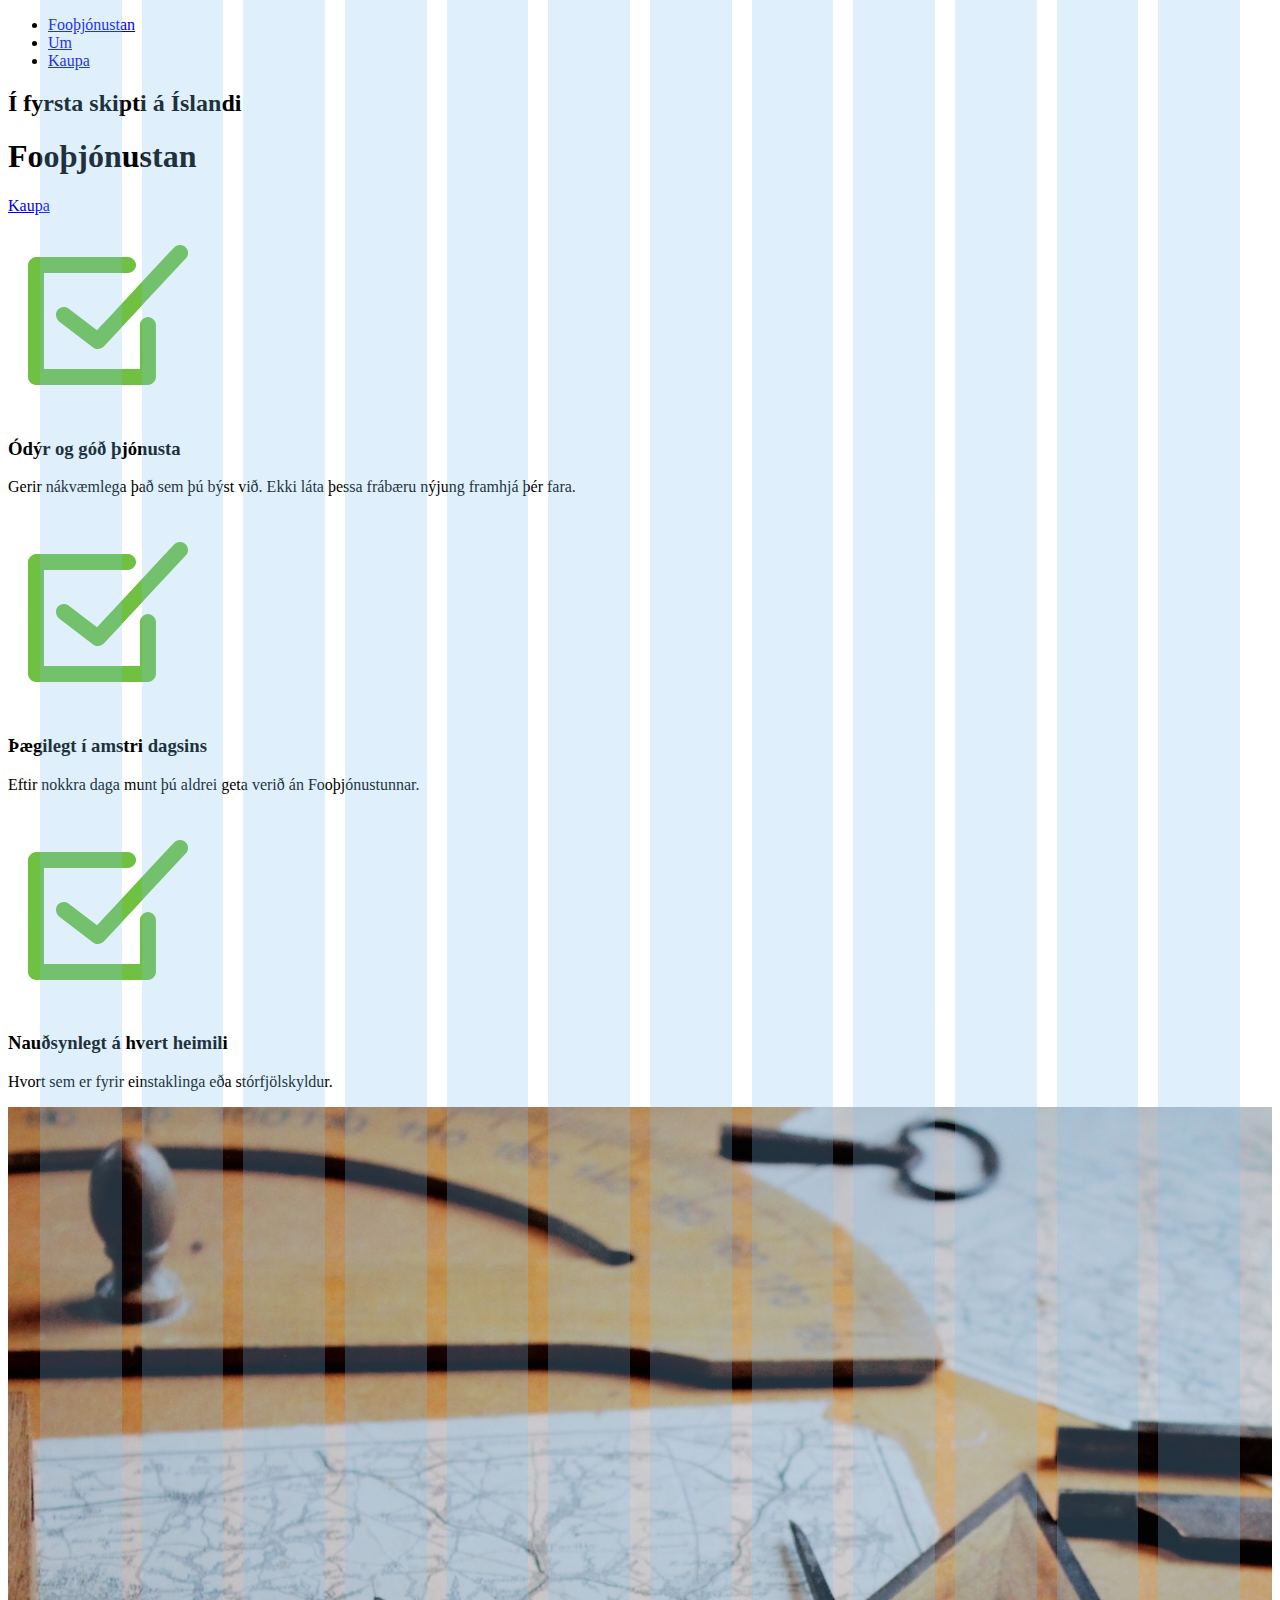
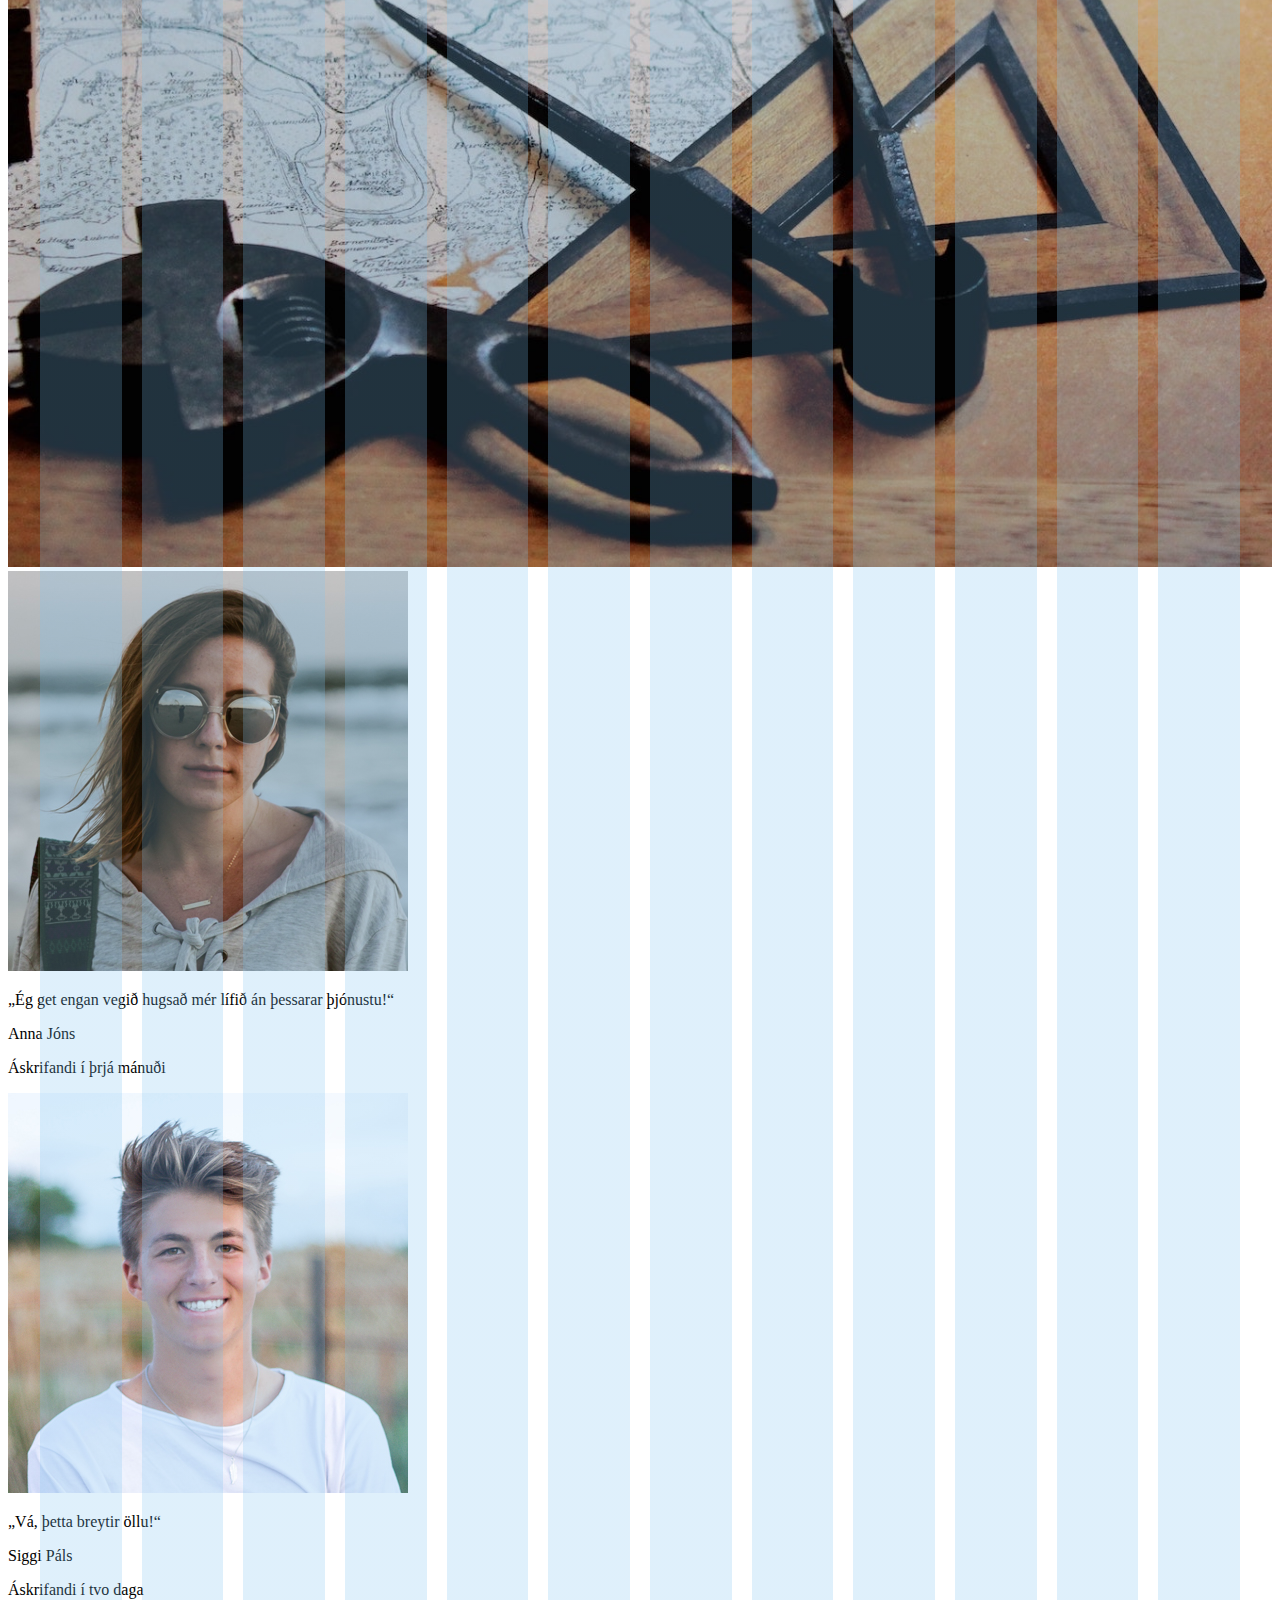
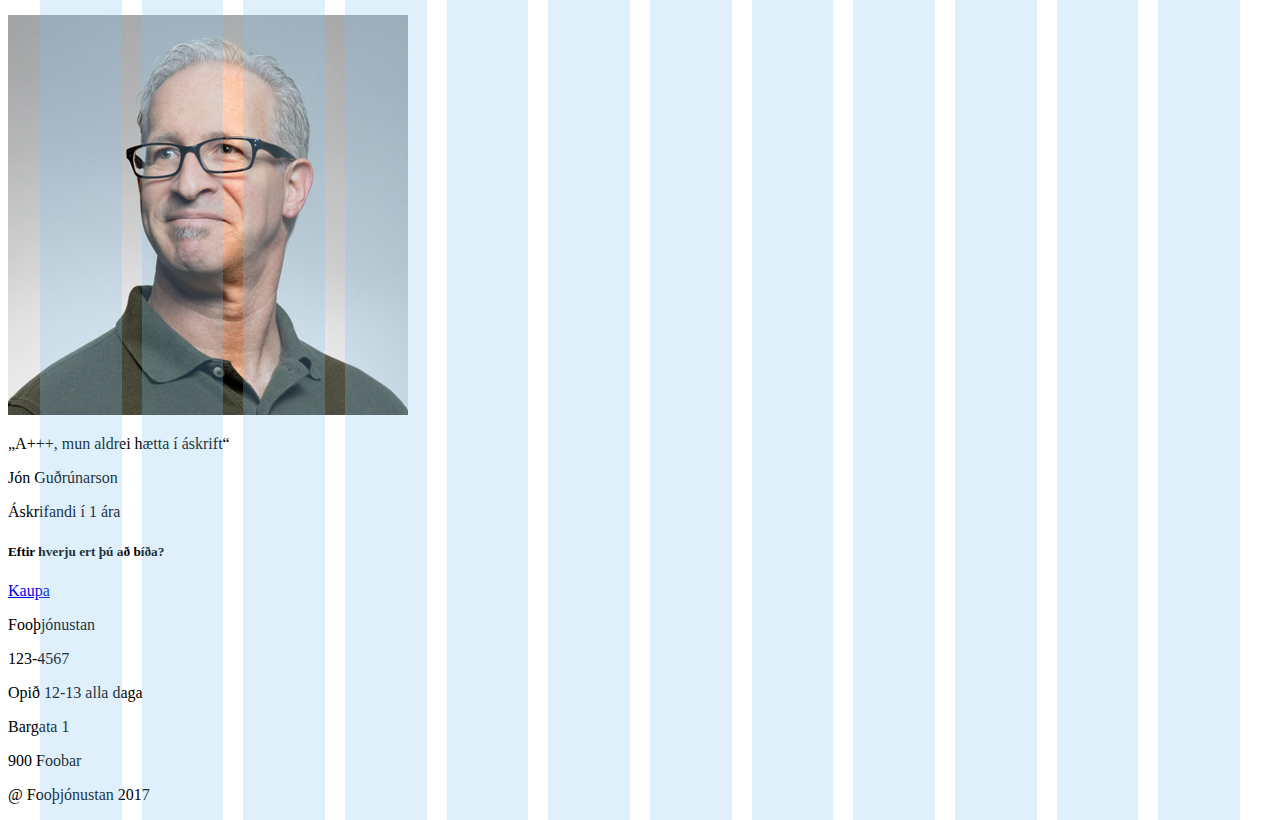
==== index.html @ 754c109f "Merge branch 'master' of https://github.com/weekend37/stort_verkefni1" ====
<!doctype html>
<html class="grid" lang="is">
  <head>
    <meta charset="utf-8">
    <meta name="viewport" content="width=device-width, initial-scale=1">
    <title>Stórt verkefni 1</title>
    <link href="https://fonts.googleapis.com/css?family=Open+Sans|Roboto+Slab:400,700" rel="stylesheet">
    <link rel="stylesheet" href="grid.css">
    <link rel="stylesheet" href="styles.css">
  </head>

  <body>
    <header class="header header--forsida">
      <div class="menu">
        <nav>
          <ul class="nav">
            <div class="left">
              <li>
                <a href="index.html" class="nav__link">Fooþjónustan</a>
              </li>
            </div>
            <div class="right">
              <li>
                <a href="um.html" class="anchor__valmynd">Um</a>
              </li>
              <li>
                <a href="kaupa.html" class="button button--valmynd">Kaupa</a>
              </li>
            </div>
          </ul>
        </nav>
      </div>
      <div class="mynd">
        <h2 class="heading heading--forsidatwo">Í fyrsta skipti á Íslandi</h2>
        <h1 class="heading heading--forsidaone">Fooþjónustan</h1>
        <a href="kaupa.html" class="button button--forsida">Kaupa</a>
      </div>
    </header>

    <main class="main">
      <div class="upprodun">
        <div class="commentakerfi">
          <div class="comment">
            <img src="check.svg" alt="image" class="img_check">
            <section class="review__forsida">
              <h3 class="heading heading--three">Ódýr og góð þjónusta</h3>
              <p class="text">
                Gerir nákvæmlega það sem þú býst við. Ekki láta þessa frábæru nýjung framhjá þér fara.
              </p>
            </section>
          </div>
          <div class="comment">
            <img src="check.svg" alt="image" class="img_check">
            <section class="review__forsida">
              <h3 class="heading heading--three">Þægilegt í amstri dagsins</h3>
              <p class="text">
                Eftir nokkra daga munt þú aldrei geta verið án Fooþjónustunnar.
              </p>
            </section>
          </div>
          <div class="comment">
            <img src="check.svg" alt="image" class="img_check">
            <section class="review__forsida">
              <h3 class="heading heading--three">Nauðsynlegt á hvert heimili</h3>
              <p class="text">
                Hvort sem er fyrir einstaklinga eða stórfjölskyldur.
              </p>
            </section>
          </div>
        </div>
        <div class="image">
          <img src="myndir/image.jpg" alt="image" width="100%" height="100%">
        </div>
      </div>
      <section>
        <div class="profile">
          <div class="notandi">
            <img src="myndir/profile1.jpg" alt="image" class="img_profile">
            <p class="heading heading--four">„Ég get engan vegið hugsað mér lífið án þessarar þjónustu!“</p>
            <div class="nafnid">
              <p class="nafn">Anna Jóns</p>
              <p class="askrifandi">Áskrifandi í þrjá mánuði</p>
            </div>
          </div>
          <div class="notandi">
            <img src="myndir/profile2.jpg" alt="image" class="img_profile">
            <p class="heading heading--four">„Vá, þetta breytir öllu!“</p>
            <div class="nafnid">
              <p class="nafn">Siggi Páls</p>
              <p class="askrifandi">Áskrifandi í tvo daga</p>
            </div>
          </div>
          <div class="notandi">
            <img src="myndir/profile3.jpg" alt="image" class="img_profile">
            <p class="heading heading--four">„A+++, mun aldrei hætta í áskrift“</p>
            <div class="nafnid">
              <p class="nafn">Jón Guðrúnarson</p>
              <p class="askrifandi">Áskrifandi í 1 ára</p>
            </div>
          </div>
        </div>
      </section>
      <section>
        <h5 class="heading heading--five">Eftir hverju ert þú að bíða?</h5>
        <a href="kaupa.html" class="button button--bida">Kaupa</a>
      </section>
    </main>
    <footer>
      <div class="footer">
        <div class="footerUpper">
          <div class="footerLeft">
            <p>Fooþjónustan</p>
            <p>123-4567</p>
          </div>
          <div class="footerRight">
            <p>Opið 12-13 alla daga</p>
            <p>Bargata 1</p>
            <p>900 Foobar</p>
          </div>
        </div>
        <div class="border"></div>
        <div class="footerUnder">
          <p>@ Fooþjónustan 2017</p>
        </div>
      </div>
    </footer>
  </body>
</html>
---- grid.css ----
/*
   https://css-tricks.com/building-css-grid-overlay/
   Skilgreining á grindinni okkar er fyrir neðan:
   12 dálker
   20px gutter
   1200px hámarksbreidd
*/
:root {
  --offset: 0;
  --max_width: 1200px;
  --columns: 12;
  --gutter: 20px;
  --color: hsla(204, 80%, 72%, 0.25);
  --repeating-width: calc(100% / var(--columns));
  --column-width: calc((100% / var(--columns)) - var(--gutter));
  --background-width: calc(100% + var(--gutter));
  --background-columns: repeating-linear-gradient(
    to right,
    var(--color),
    var(--color) var(--column-width),
    transparent var(--column-width),
    transparent var(--repeating-width)
  );
}

/* Styling */
html {
  position: relative;
}

html.grid::before {
  position: absolute;
  top: 0; right: 0; bottom: 0; left: 0;
  margin-right: auto;
  margin-left: auto;
  width: calc(100% - (2 * var(--offset)));
  max-width: var(--max_width);
  min-height: 100vh;
  content: '';
  background-image: var(--background-columns);
  background-size: var(--background-width) 100%;
  z-index: 1000;
  pointer-events: none;
}
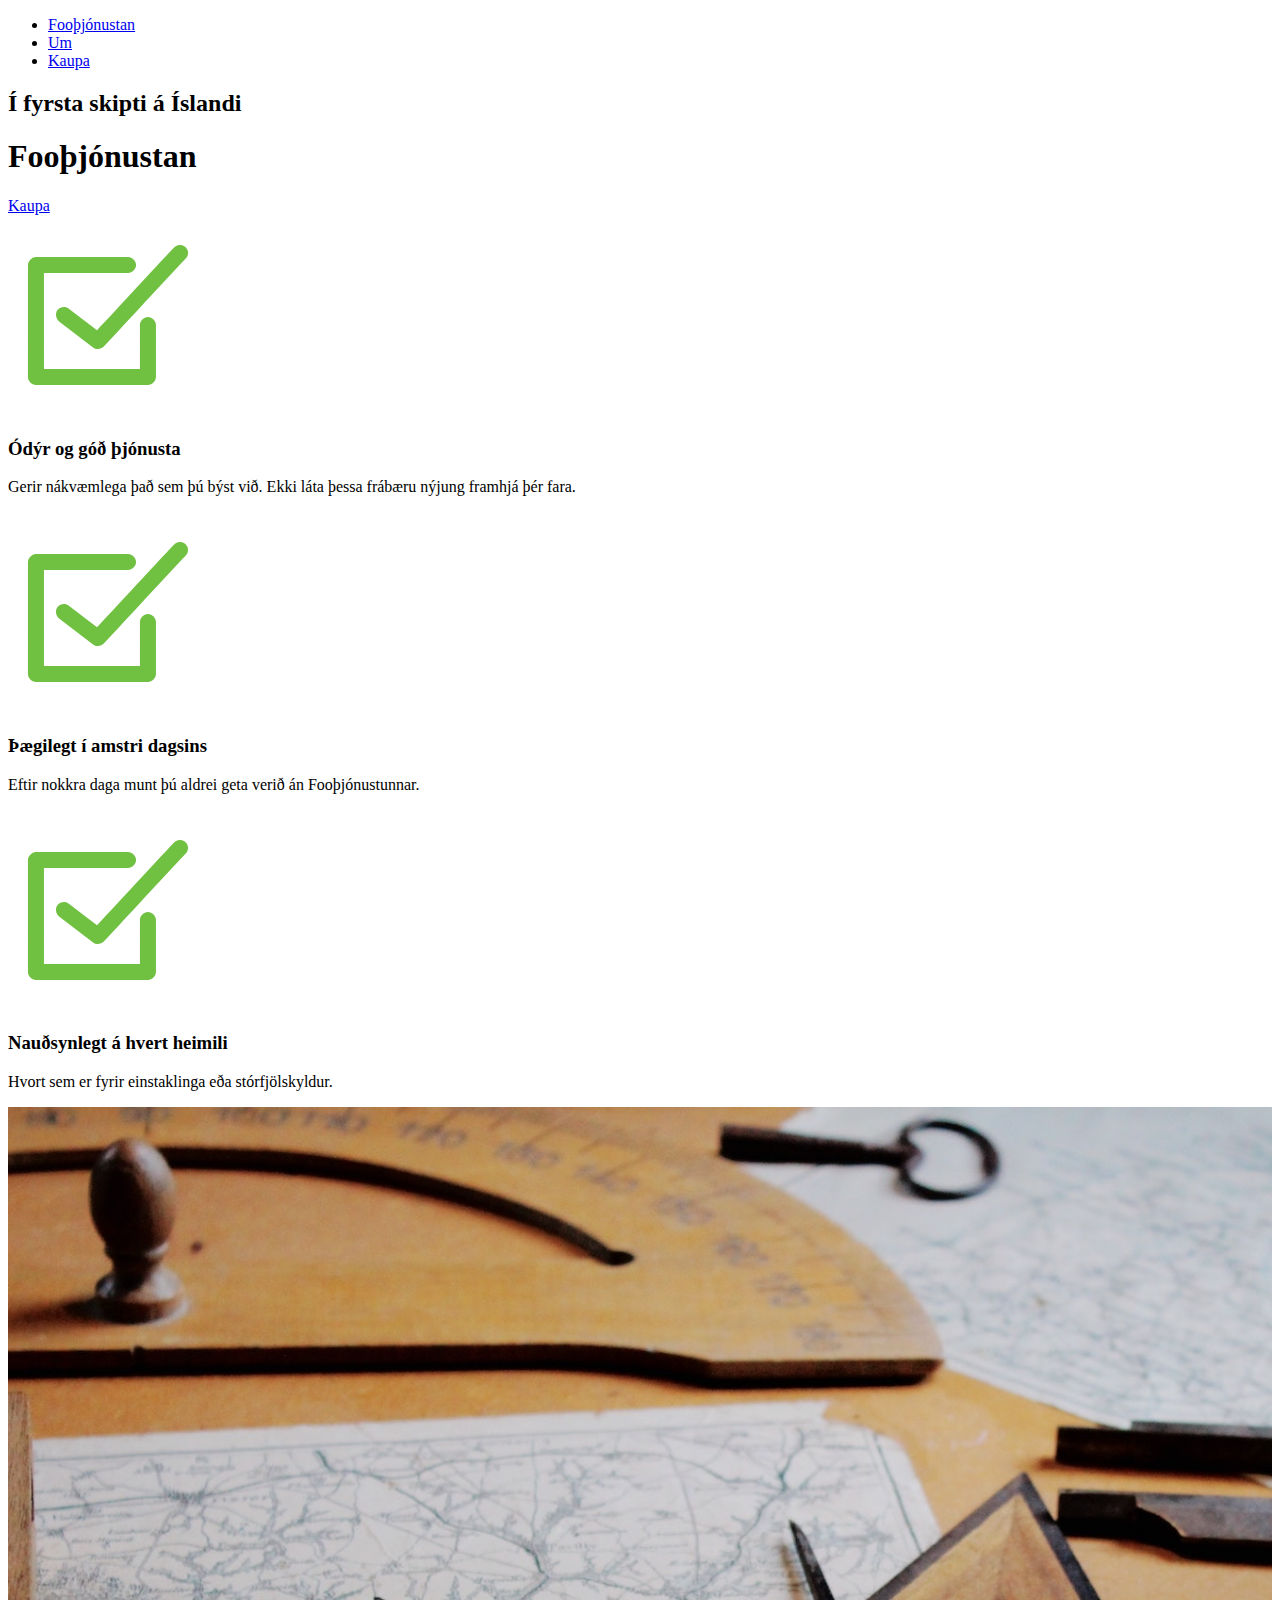
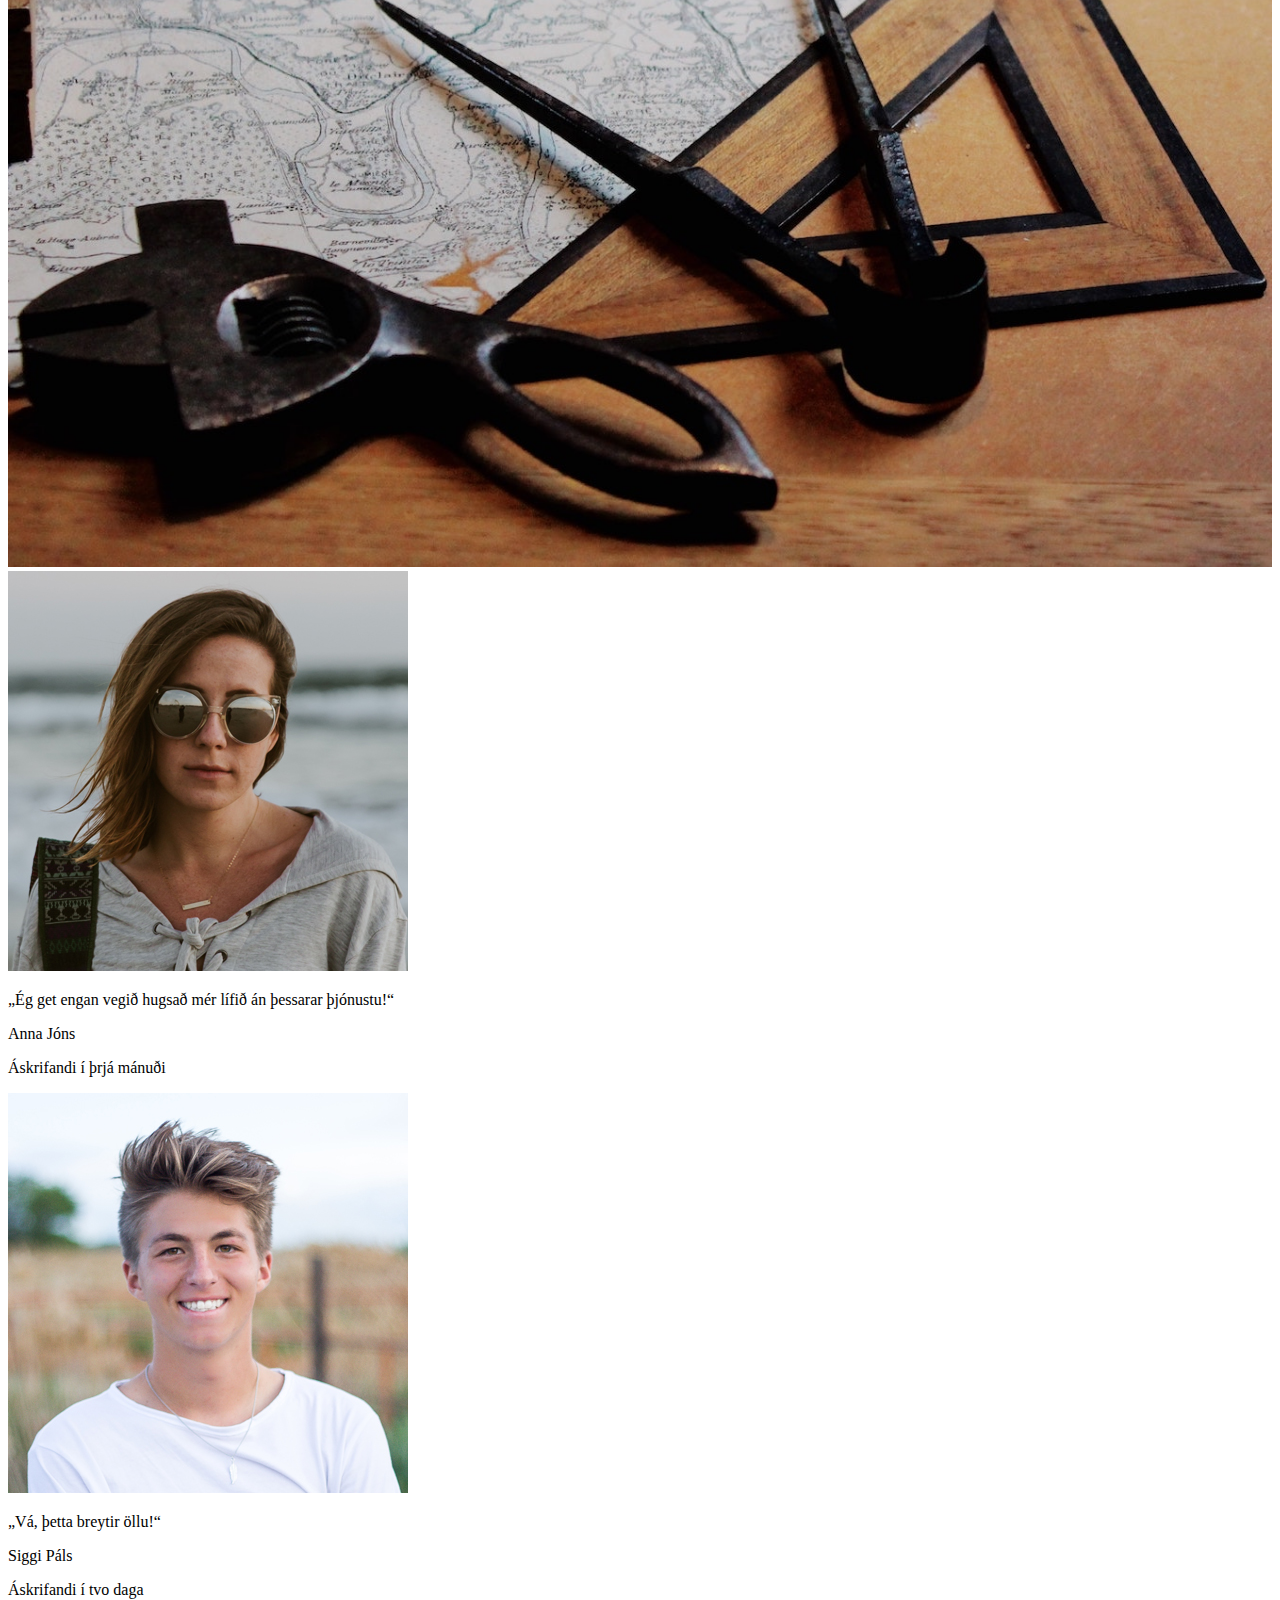
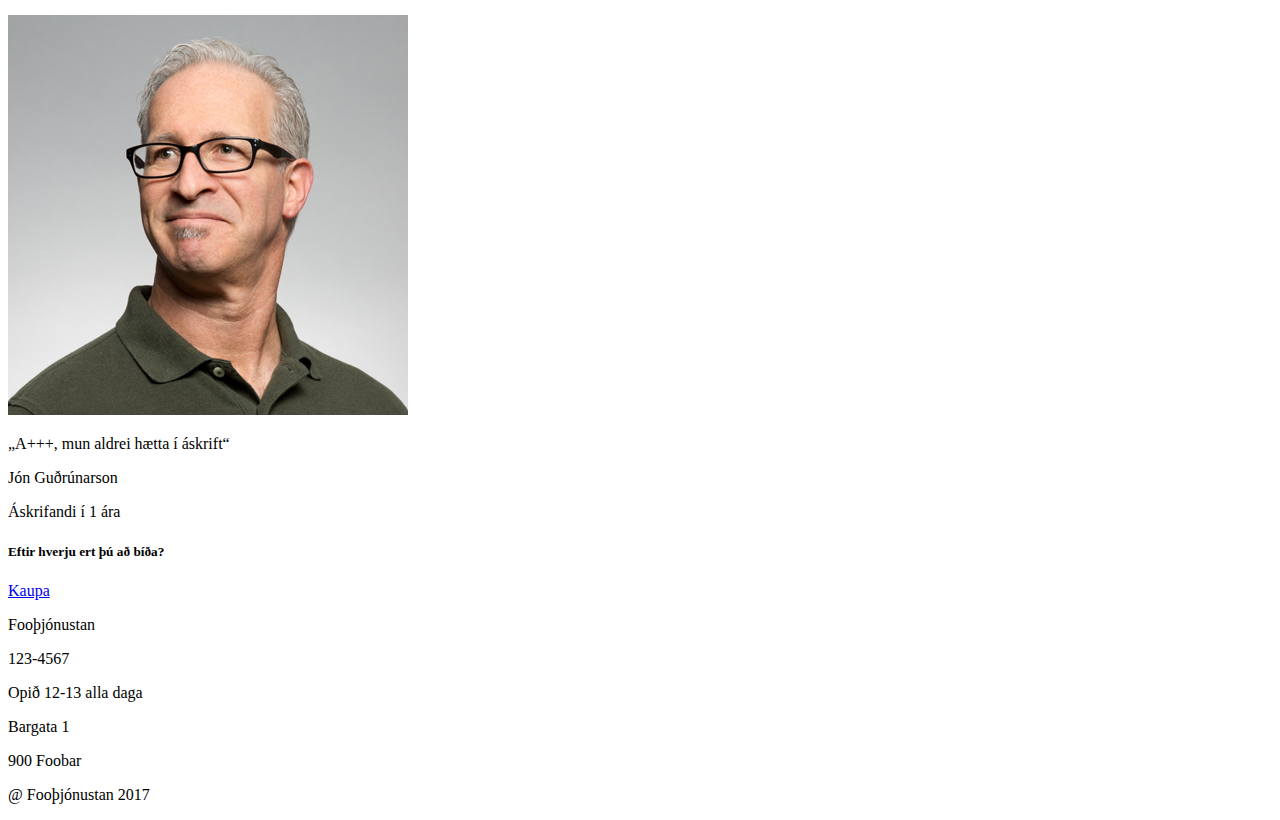
==== commit 3331c503: "finiseringar á stærðum og looki" ====
--- a/index.html
+++ b/index.html
@@ -5,7 +5,7 @@
     <meta name="viewport" content="width=device-width, initial-scale=1">
     <title>Stórt verkefni 1</title>
     <link href="https://fonts.googleapis.com/css?family=Open+Sans|Roboto+Slab:400,700" rel="stylesheet">
-    <link rel="stylesheet" href="grid.css">
+    <!-- <link rel="stylesheet" href="grid.css"> -->
     <link rel="stylesheet" href="styles.css">
   </head>
 
@@ -44,7 +44,7 @@
             <img src="check.svg" alt="image" class="img_check">
             <section class="review__forsida">
               <h3 class="heading heading--three">Ódýr og góð þjónusta</h3>
-              <p class="text">
+              <p class="text text__forsida">
                 Gerir nákvæmlega það sem þú býst við. Ekki láta þessa frábæru nýjung framhjá þér fara.
               </p>
             </section>
@@ -53,7 +53,7 @@
             <img src="check.svg" alt="image" class="img_check">
             <section class="review__forsida">
               <h3 class="heading heading--three">Þægilegt í amstri dagsins</h3>
-              <p class="text">
+              <p class="text text__forsida">
                 Eftir nokkra daga munt þú aldrei geta verið án Fooþjónustunnar.
               </p>
             </section>
@@ -62,7 +62,7 @@
             <img src="check.svg" alt="image" class="img_check">
             <section class="review__forsida">
               <h3 class="heading heading--three">Nauðsynlegt á hvert heimili</h3>
-              <p class="text">
+              <p class="text text__forsida">
                 Hvort sem er fyrir einstaklinga eða stórfjölskyldur.
               </p>
             </section>
@@ -72,6 +72,7 @@
           <img src="myndir/image.jpg" alt="image" width="100%" height="100%">
         </div>
       </div>
+
       <section>
         <div class="profile">
           <div class="notandi">
@@ -90,7 +91,7 @@
               <p class="askrifandi">Áskrifandi í tvo daga</p>
             </div>
           </div>
-          <div class="notandi">
+          <div class="notandi notandi__wrap">
             <img src="myndir/profile3.jpg" alt="image" class="img_profile">
             <p class="heading heading--four">„A+++, mun aldrei hætta í áskrift“</p>
             <div class="nafnid">
@@ -100,6 +101,7 @@
           </div>
         </div>
       </section>
+
       <section>
         <h5 class="heading heading--five">Eftir hverju ert þú að bíða?</h5>
         <a href="kaupa.html" class="button button--bida">Kaupa</a>
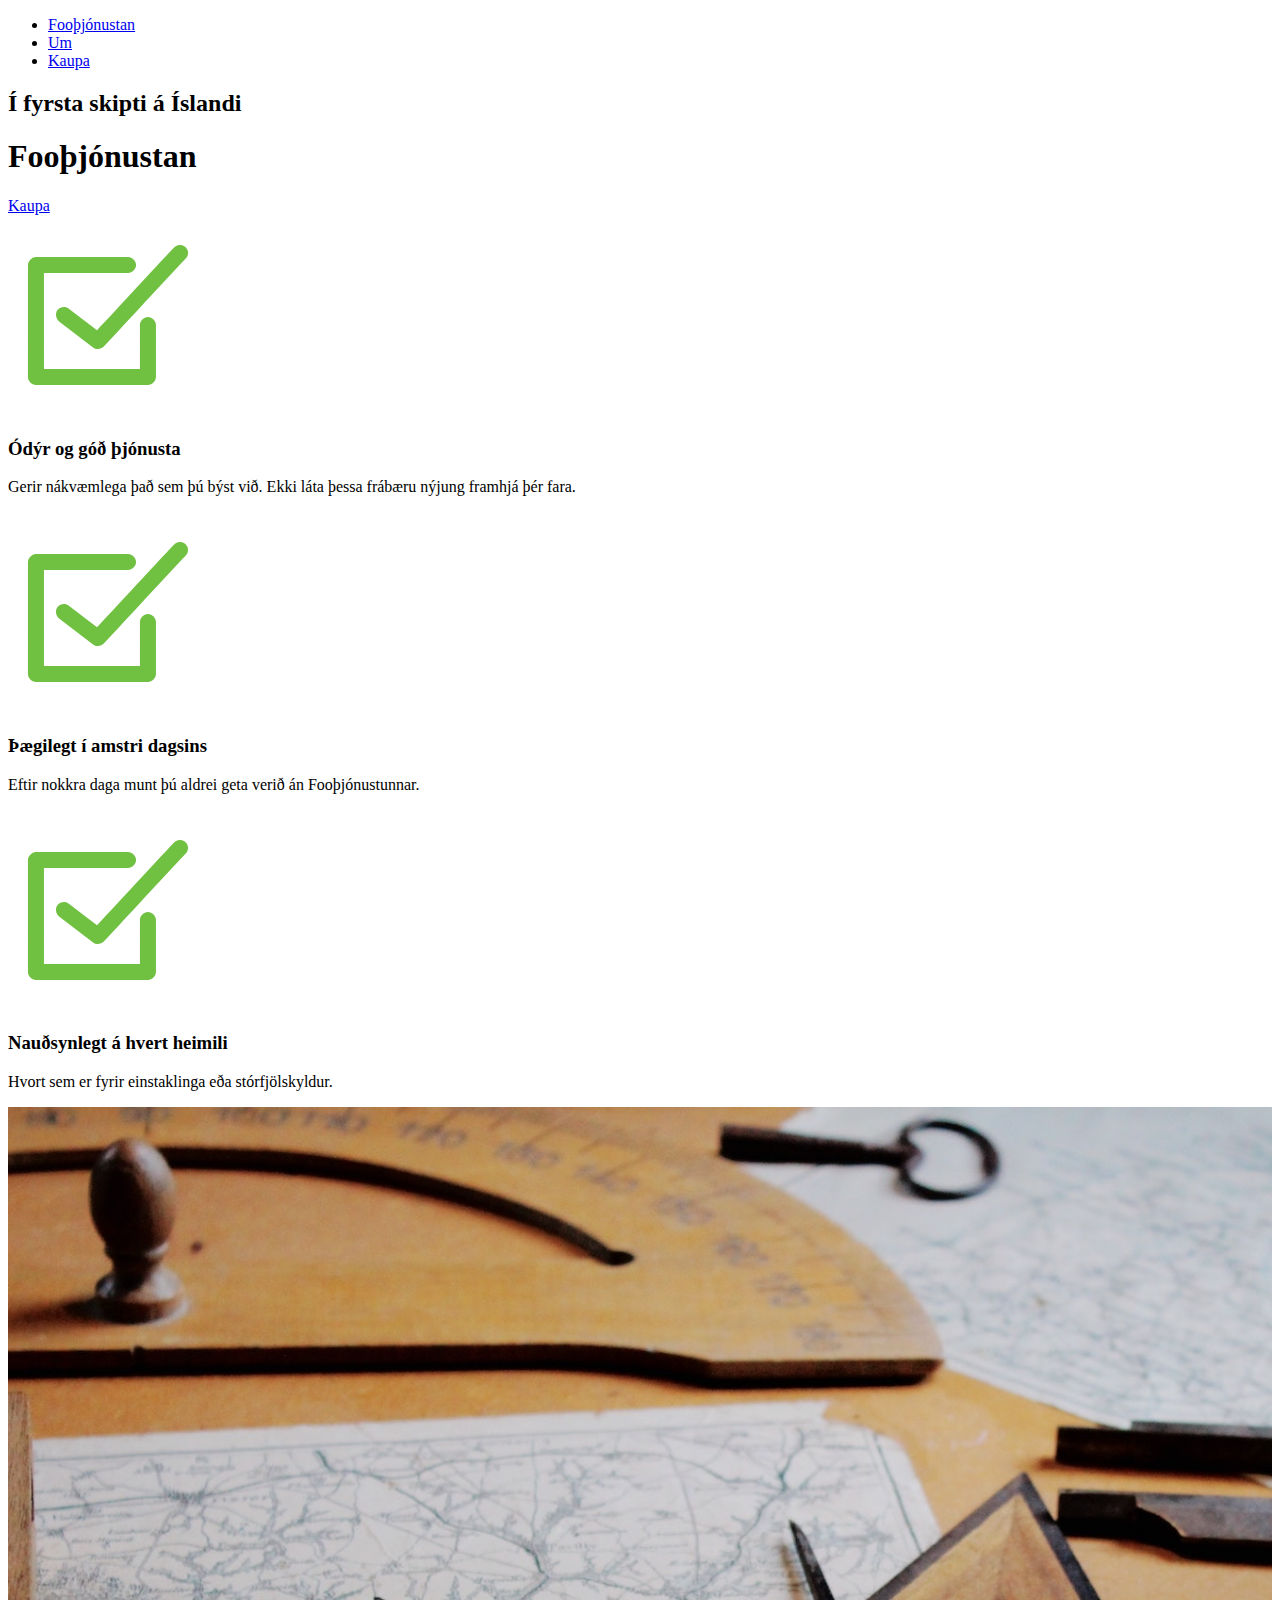
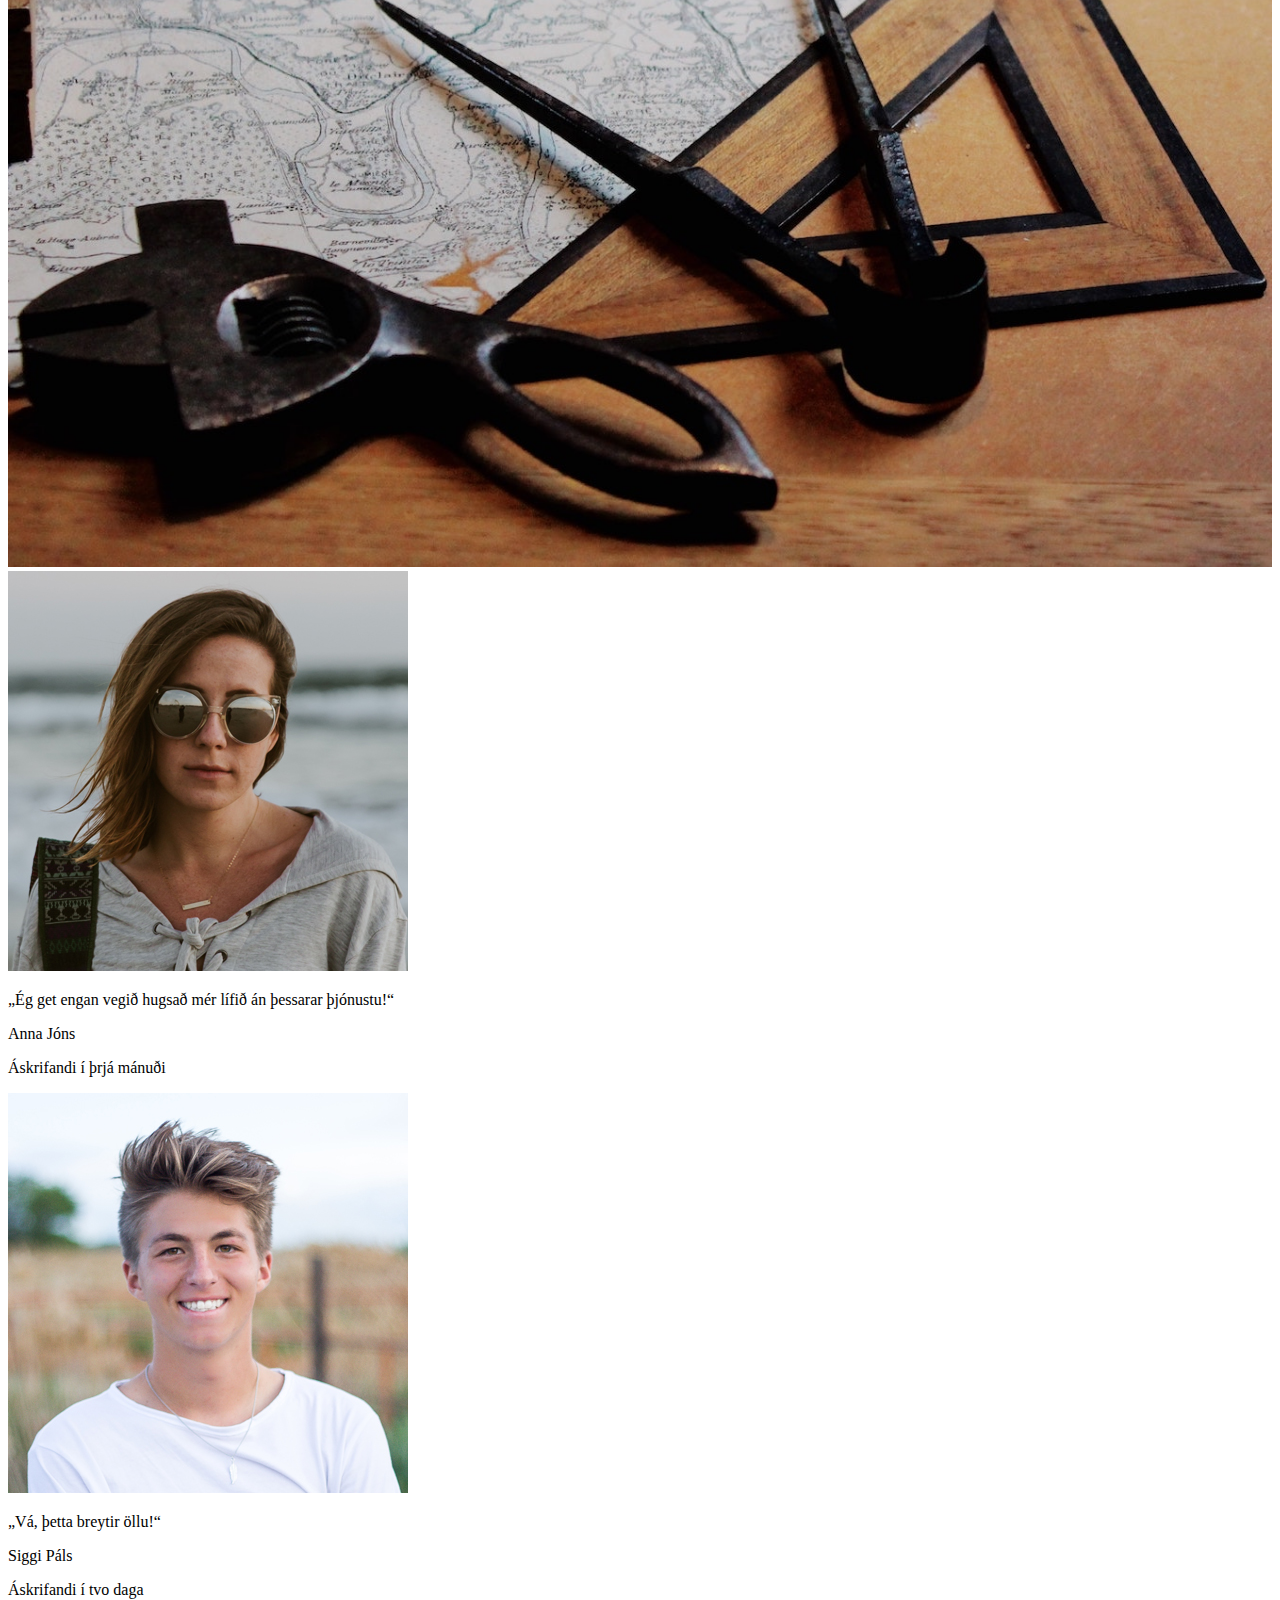
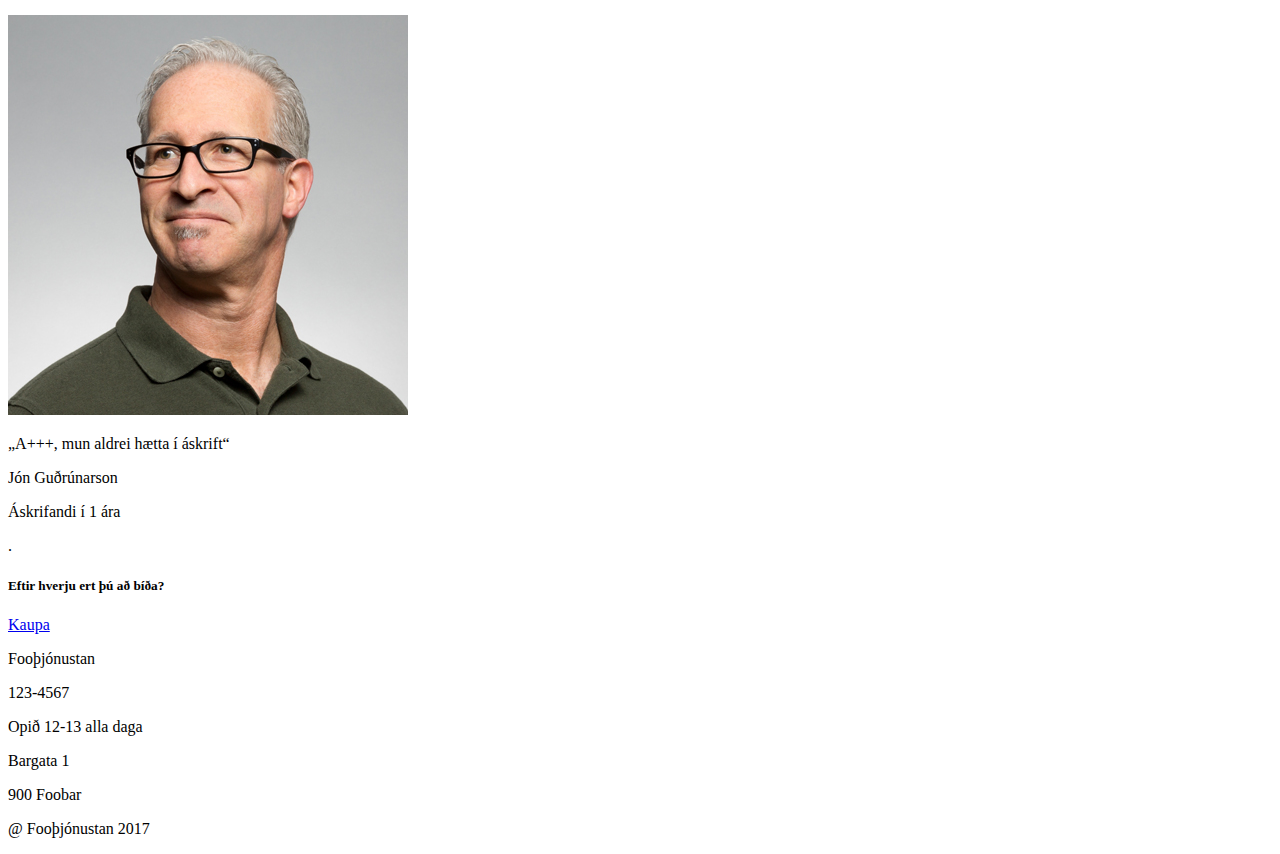
==== commit ed53175a: "Styleguide" ====
--- a/index.html
+++ b/index.html
@@ -101,7 +101,7 @@
           </div>
         </div>
       </section>
-
+.
       <section>
         <h5 class="heading heading--five">Eftir hverju ert þú að bíða?</h5>
         <a href="kaupa.html" class="button button--bida">Kaupa</a>
